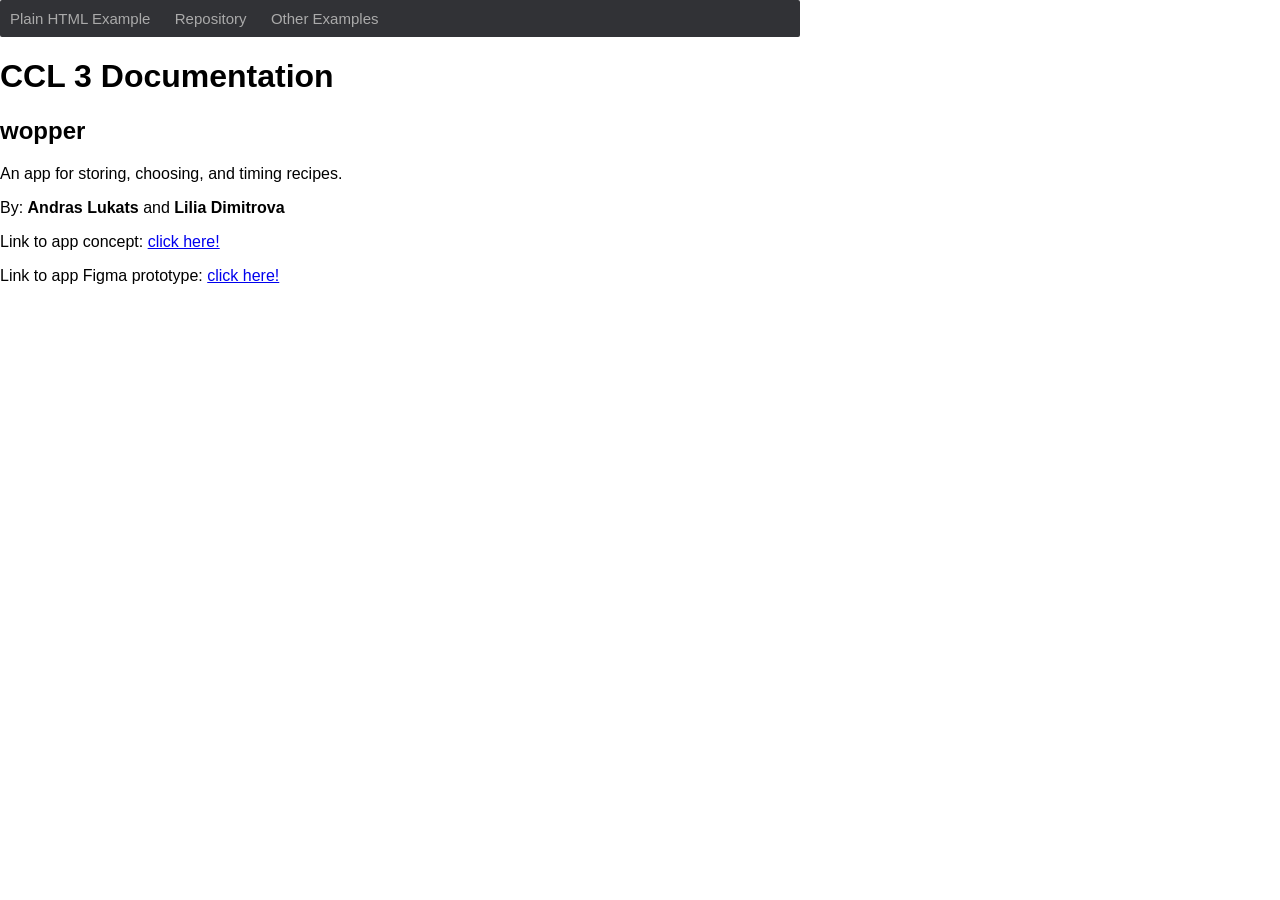
==== public/index.html @ b6e457ee "pls pls pls work" ====
<!DOCTYPE html>
<html>
  <head>
    <meta charset="utf-8">
    <meta name="generator" content="GitLab Pages">
    <title>Plain HTML site using GitLab Pages</title>
    <link rel="stylesheet" href="style.css">
  </head>
  <body>
    <div class="navbar">
      <a href="https://pages.gitlab.io/plain-html/">Plain HTML Example</a>
      <a href="https://gitlab.com/pages/plain-html/">Repository</a>
      <a href="https://gitlab.com/pages/">Other Examples</a>
    </div>

    <h1>CCL 3 Documentation</h1>

    <h2>wopper</h2>
    <p>
      An app for storing, choosing, and timing recipes.
    </p>
    <p>By: <b>Andras Lukats</b> and <b>Lilia Dimitrova</b></p>
    <p>Link to app concept: <a href="https://www.canva.com/design/DAG-IFAz3dI/JqRDmxe7Z6ig_Bdi3rPu6g/edit?utm_content=DAG-IFAz3dI&utm_campaign=designshare&utm_medium=link2&utm_source=sharebutton">click here!</a></p>
    <p>Link to app Figma prototype: <a href="https://www.figma.com/design/ziBLPJjH3FKjL8xJBJMMjP/wopper?node-id=6-10&t=5dKD8waxMmZwhLtA-1">click here!</a></p>
  </body>
</html>
---- public/style.css ----
body {
  font-family: sans-serif;
  margin: auto;
  max-width: 1280px;
}

.navbar {
  background-color: #313236;
  border-radius: 2px;
  max-width: 800px;
}

.navbar a {
  color: #aaa;
  display: inline-block;
  font-size: 15px;
  padding: 10px;
  text-decoration: none;
}

.navbar a:hover {
  color: #ffffff;
}
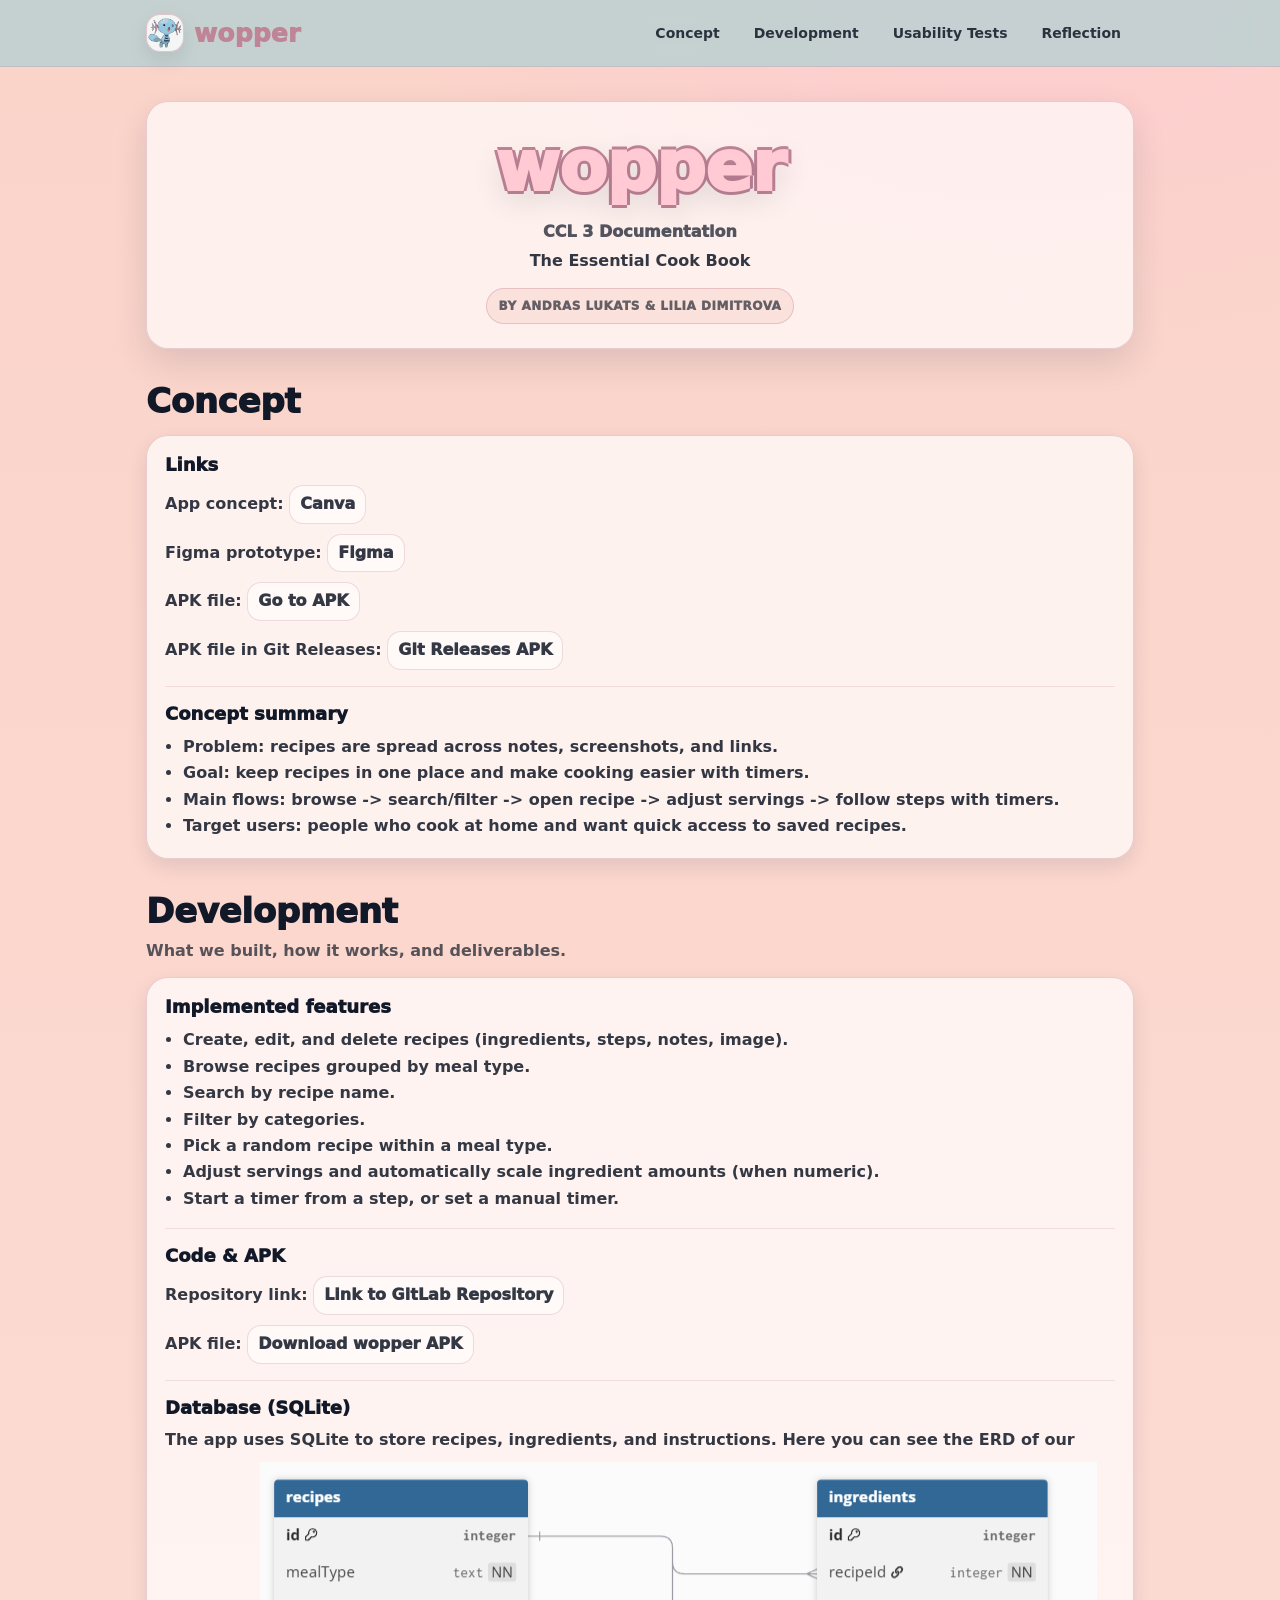
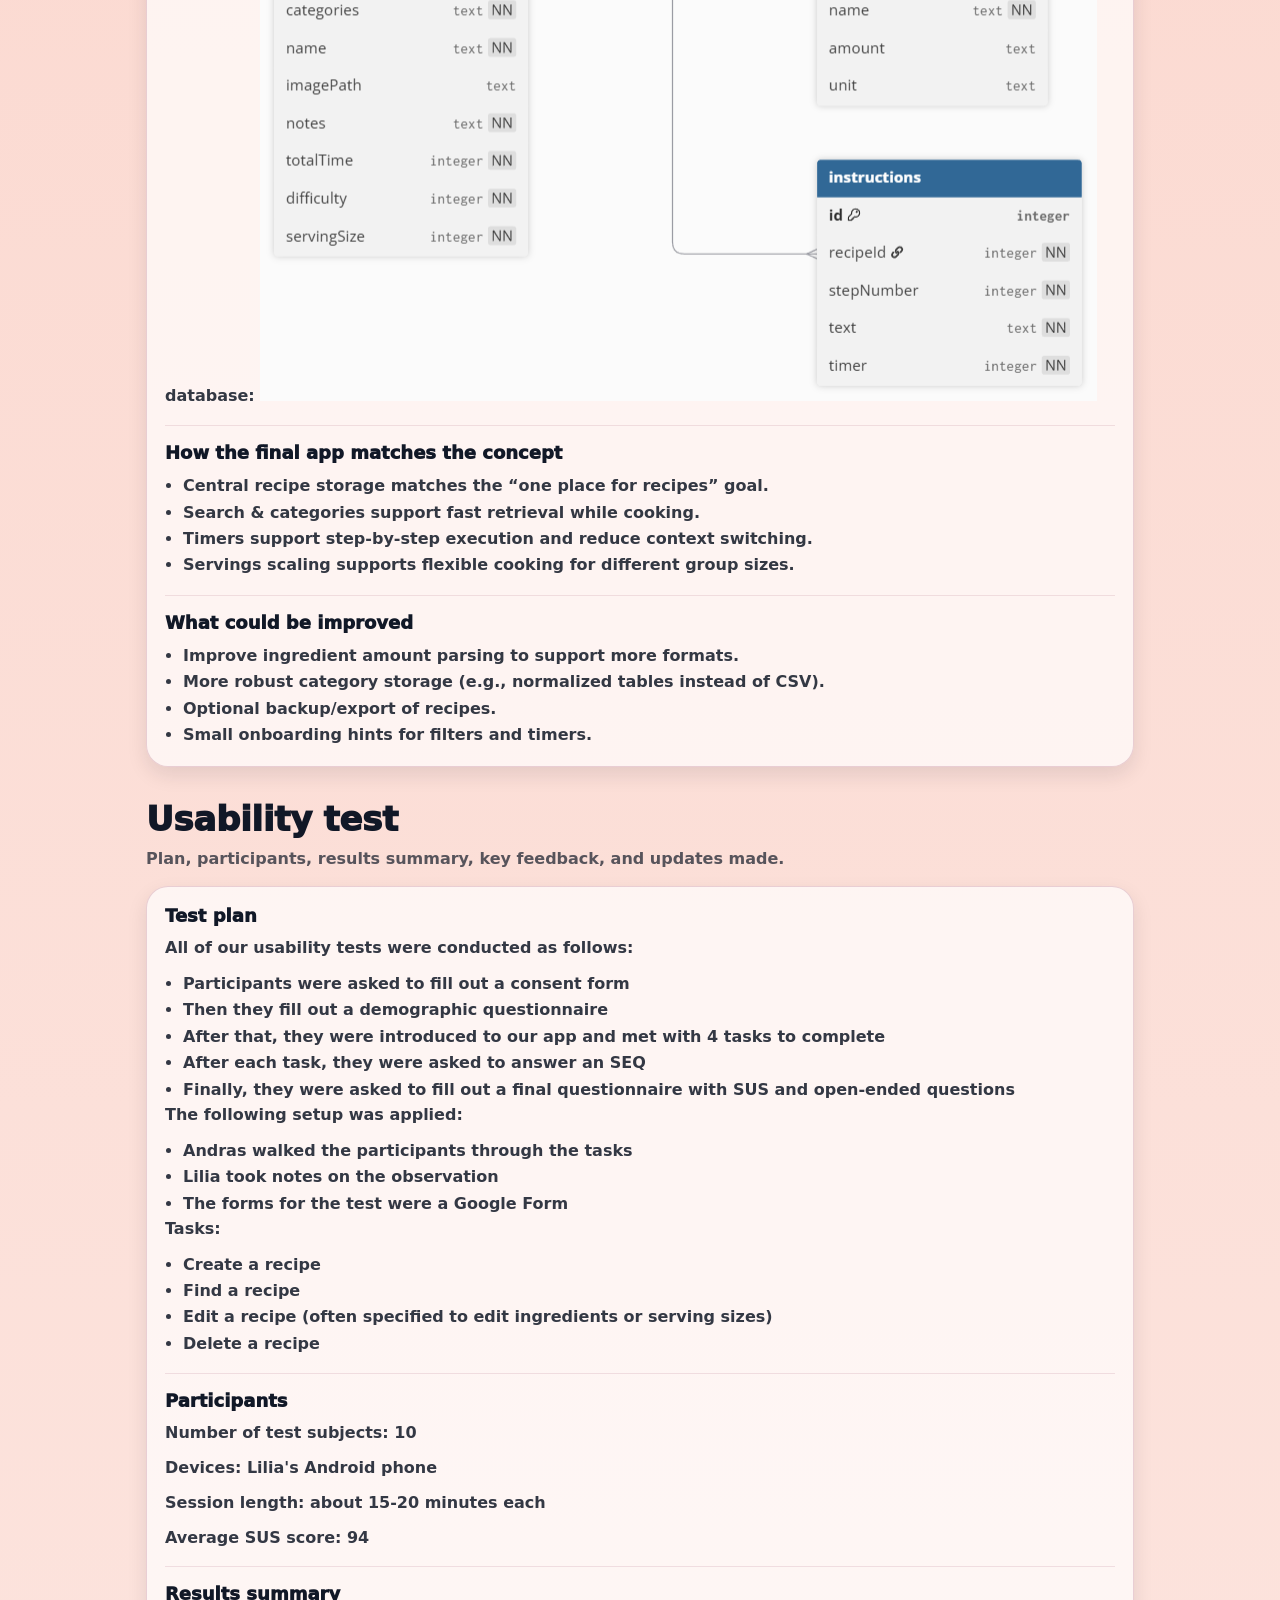
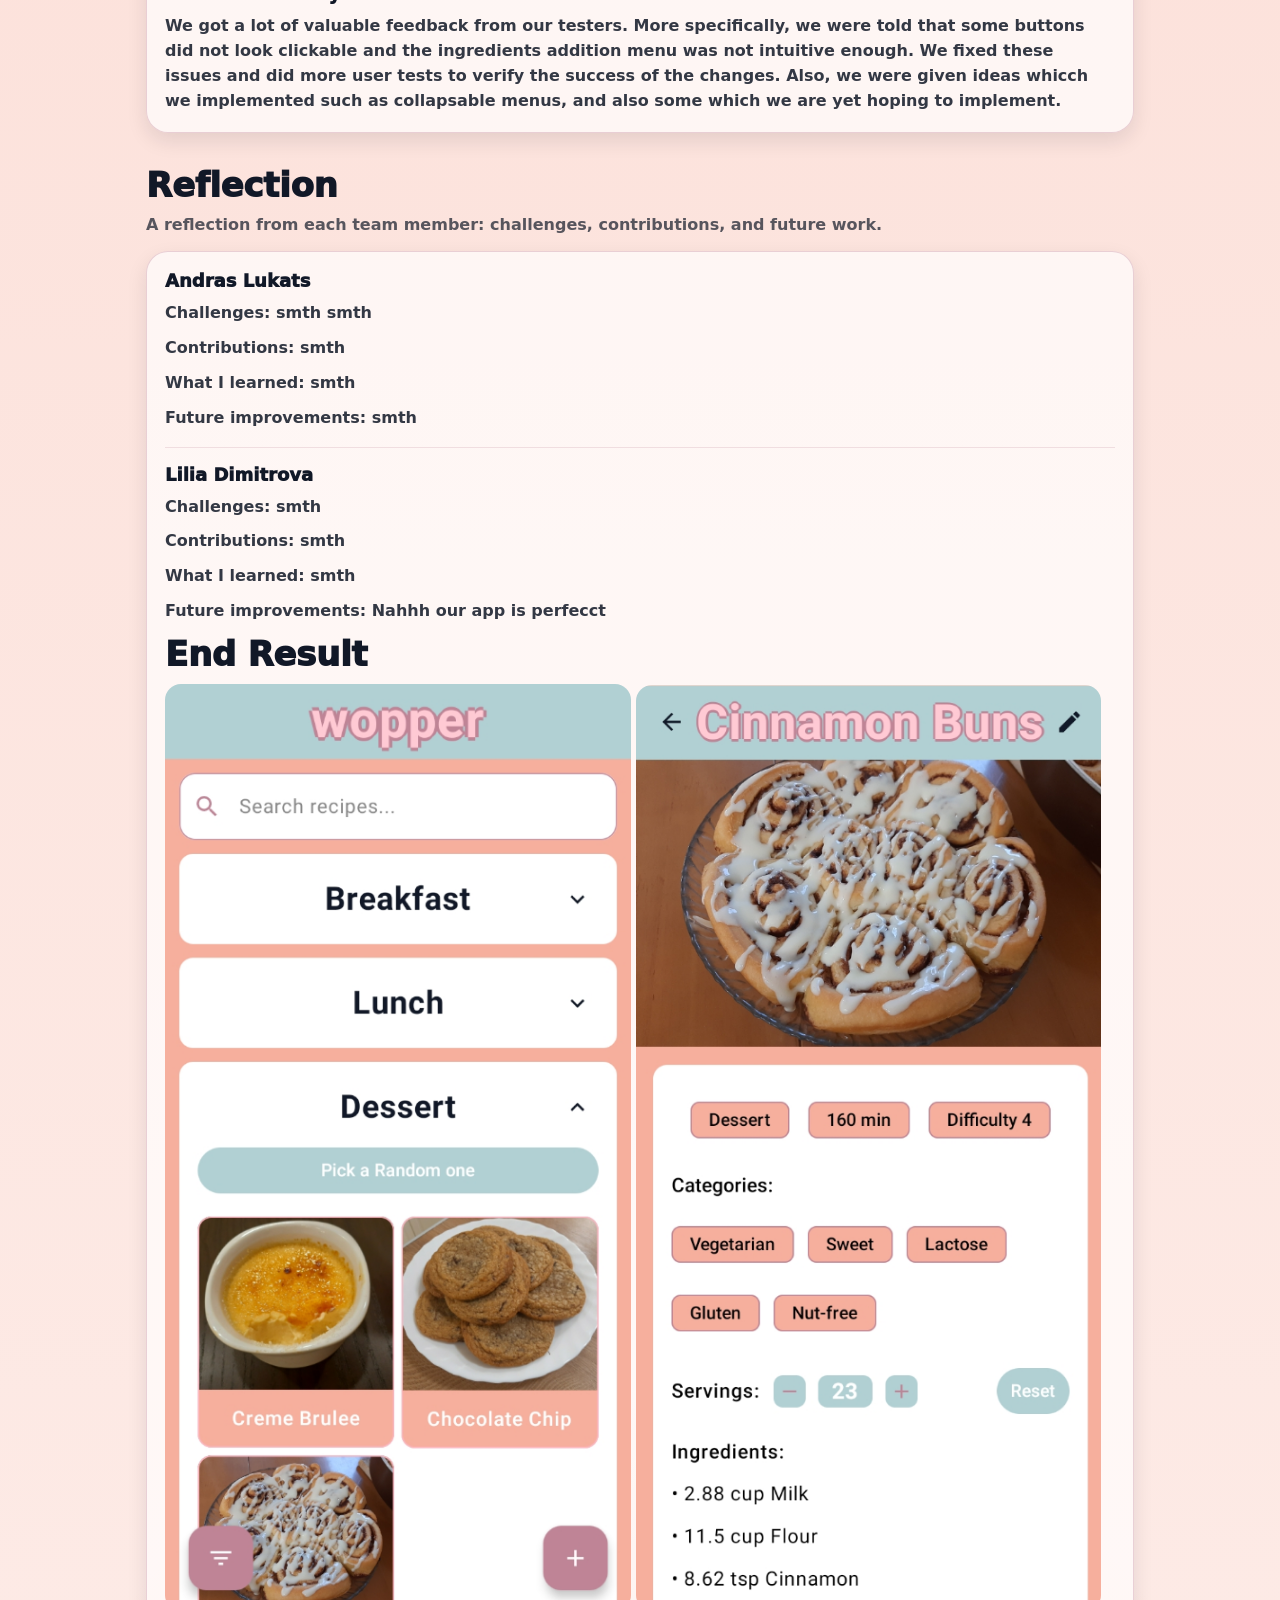
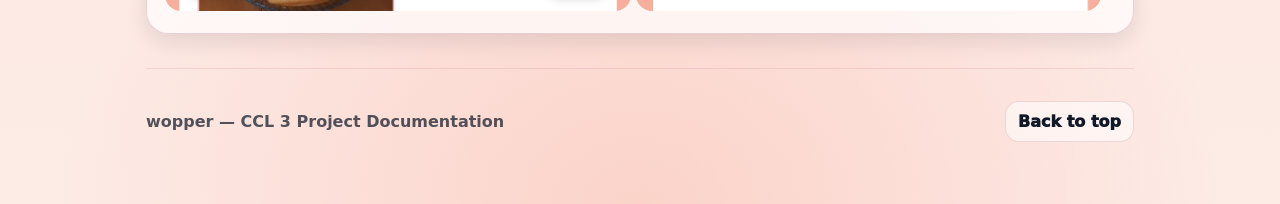
==== commit 3d22bc8c: "renamed stuff ig" ====
--- a/public/index.html
+++ b/public/index.html
@@ -1,27 +1,246 @@
 <!DOCTYPE html>
-<html>
+<html lang="en">
   <head>
-    <meta charset="utf-8">
-    <meta name="generator" content="GitLab Pages">
-    <title>Plain HTML site using GitLab Pages</title>
-    <link rel="stylesheet" href="style.css">
+    <meta charset="utf-8" />
+    <meta name="viewport" content="width=device-width, initial-scale=1" />
+    <title>wopper</title>
+    <link rel="stylesheet" href="style.css" />
+    <link rel="icon" type="image/png" href="images/woop.png" />
   </head>
+
   <body>
-    <div class="navbar">
-      <a href="https://pages.gitlab.io/plain-html/">Plain HTML Example</a>
-      <a href="https://gitlab.com/pages/plain-html/">Repository</a>
-      <a href="https://gitlab.com/pages/">Other Examples</a>
-    </div>
-
-    <h1>CCL 3 Documentation</h1>
-
-    <h2>wopper</h2>
-    <p>
-      An app for storing, choosing, and timing recipes.
-    </p>
-    <p>By: <b>Andras Lukats</b> and <b>Lilia Dimitrova</b></p>
-    <p>Link to app concept: <a href="https://www.canva.com/design/DAG-IFAz3dI/JqRDmxe7Z6ig_Bdi3rPu6g/edit?utm_content=DAG-IFAz3dI&utm_campaign=designshare&utm_medium=link2&utm_source=sharebutton">click here!</a></p>
-    <p>Link to app Figma prototype: <a href="https://www.figma.com/design/ziBLPJjH3FKjL8xJBJMMjP/wopper?node-id=6-10&t=5dKD8waxMmZwhLtA-1">click here!</a></p>
+    <header class="topbar">
+      <div class="topbar__inner">
+        <a class="brand" href="#top" aria-label="Go to top">
+          <img src="images/woop.png" alt="wopper logo" class="brand__logo" />
+          <span class="brand__text">wopper</span>
+        </a>
+
+        <nav class="nav" aria-label="Page navigation">
+          <a class="nav__link" href="#concept">Concept</a>
+          <a class="nav__link" href="#development">Development</a>
+          <a class="nav__link" href="#usability">Usability Tests</a>
+          <a class="nav__link" href="#reflection">Reflection</a>
+        </nav>
+      </div>
+    </header>
+
+    <main id="top" class="page" >
+      <section class="hero" style="text-align: center;">
+        <div class="hero__card" >
+          <div class="hero__titleWrap" aria-label="wopper title" >
+            <div class="hero__shadow hero__shadow--1">wopper</div>
+            <div class="hero__shadow hero__shadow--2">wopper</div>
+            <div class="hero__shadow hero__shadow--3">wopper</div>
+            <div class="hero__shadow hero__shadow--4">wopper</div>
+            <h1 class="hero__title">wopper</h1>
+          </div>
+
+          <p class="hero__subtitle">CCL 3 Documentation</p>
+
+          <p class="hero__desc">
+            The Essential Cook Book
+          </p>
+
+          <div class="hero__meta" style="display: flex; justify-content: center;">
+            <div class="pill">
+              <span class="pill__label">By Andras Lukats & Lilia Dimitrova</span>
+            </div>
+          </div>
+        </div>
+      </section>
+
+      <section id="concept" class="section">
+        <div class="section__head">
+          <h2 class="section__title">Concept</h2>
+        </div>
+
+        <div class="card">
+          <h3 class="card__title">Links</h3>
+          <p class="card__text">
+            App concept:
+            <a class="link" href="https://www.canva.com/design/DAG-IFAz3dI/JqRDmxe7Z6ig_Bdi3rPu6g/edit?utm_content=DAG-IFAz3dI&utm_campaign=designshare&utm_medium=link2&utm_source=sharebutton" target="_blank" rel="noreferrer">Canva</a>
+          </p>
+          <p class="card__text">
+            Figma prototype:
+            <a class="link" href="https://www.figma.com/design/ziBLPJjH3FKjL8xJBJMMjP/wopper?node-id=6-10&t=5dKD8waxMmZwhLtA-1" target="_blank" rel="noreferrer">Figma</a>
+          </p>
+                    <p class="card__text">
+            APK file:
+            <a class="link" href="https://git.nwt.fhstp.ac.at/cc241072/ccl3-ws2025/-/blob/master/app-debug.apk" target="_blank" rel="noreferrer">Go to APK</a>
+          </p>
+                              <p class="card__text">
+            APK file in Git Releases:
+            <a class="link" href="https://git.nwt.fhstp.ac.at/cc241072/ccl3-ws2025/-/releases/v1.0.0" target="_blank" rel="noreferrer">Git Releases APK</a>
+          </p>
+
+
+
+          <div class="divider"></div>
+
+          <h3 class="card__title">Concept summary</h3>
+          <ul class="list">
+            <li><b>Problem:</b> recipes are spread across notes, screenshots, and links.</li>
+            <li><b>Goal:</b> keep recipes in one place and make cooking easier with timers.</li>
+            <li><b>Main flows:</b> browse -> search/filter -> open recipe -> adjust servings -> follow steps with timers.</li>
+            <li><b>Target users:</b> people who cook at home and want quick access to saved recipes.</li>
+          </ul>
+        </div>
+      </section>
+
+      <section id="development" class="section">
+        <div class="section__head">
+          <h2 class="section__title">Development</h2>
+          <p class="section__lead">
+            What we built, how it works, and deliverables.
+          </p>
+        </div>
+
+        <div class="card">
+          <h3 class="card__title">Implemented features</h3>
+          <ul class="list">
+            <li>Create, edit, and delete recipes (ingredients, steps, notes, image).</li>
+            <li>Browse recipes grouped by meal type.</li>
+            <li>Search by recipe name.</li>
+            <li>Filter by categories.</li>
+            <li>Pick a random recipe within a meal type.</li>
+            <li>Adjust servings and automatically scale ingredient amounts (when numeric).</li>
+            <li>Start a timer from a step, or set a manual timer.</li>
+          </ul>
+
+          <div class="divider"></div>
+
+          <h3 class="card__title">Code & APK</h3>
+          <p class="card__text">
+            Repository link:
+            <a class="link" href="https://git.nwt.fhstp.ac.at/cc241072/ccl3-ws2025" target="_blank" rel="noreferrer">Link to GitLab Repository</a>
+          </p>
+          <p class="card__text">
+            APK file:
+            <a class="link" href="https://git.nwt.fhstp.ac.at/cc241072/ccl3-ws2025" download>Download wopper APK</a>
+          </p>
+
+          <div class="divider"></div>
+
+          <h3 class="card__title">Database (SQLite)</h3>
+          <p class="card__text">
+            The app uses SQLite to store recipes, ingredients, and instructions. Here you can see the ERD of our database: 
+            <img src="images/Screenshot 2026-01-22 164334.png" alt="Entity Relationship Diagram" style="max-width: 100%; height: auto; margin-top: 10px;" />
+          </p>
+
+          <div class="divider"></div>
+
+          <h3 class="card__title">How the final app matches the concept</h3>
+          <ul class="list">
+            <li>Central recipe storage matches the “one place for recipes” goal.</li>
+            <li>Search & categories support fast retrieval while cooking.</li>
+            <li>Timers support step-by-step execution and reduce context switching.</li>
+            <li>Servings scaling supports flexible cooking for different group sizes.</li>
+          </ul>
+
+          <div class="divider"></div>
+
+          <h3 class="card__title">What could be improved</h3>
+          <ul class="list">
+            <li>Improve ingredient amount parsing to support more formats.</li>
+            <li>More robust category storage (e.g., normalized tables instead of CSV).</li>
+            <li>Optional backup/export of recipes.</li>
+            <li>Small onboarding hints for filters and timers.</li>
+          </ul>
+        </div>
+      </section>
+
+      <section id="usability" class="section">
+        <div class="section__head">
+          <h2 class="section__title">Usability test</h2>
+          <p class="section__lead">
+            Plan, participants, results summary, key feedback, and updates made.
+          </p>
+        </div>
+
+        <div class="card">
+          <h3 class="card__title">Test plan</h3>
+          <p class="card__text">
+            All of our usability tests were conducted as follows:
+          </p>
+                    <ul class="list">
+            <li>Participants were asked to fill out a consent form</li>
+            <li>Then they fill out a demographic questionnaire</li>
+            <li>After that, they were introduced to our app and met with 4 tasks to complete</li>
+            <li>After each task, they were asked to answer an SEQ</li>
+            <li>Finally, they were asked to fill out a final questionnaire with SUS and open-ended questions</li>
+          </ul>
+          <p class="card__text">
+            The following setup was applied:
+          </p>
+                              <ul class="list">
+            <li>Andras walked the participants through the tasks</li>
+            <li>Lilia took notes on the observation</li>
+            <li>The forms for the test were a Google Form</li>
+          </ul>
+
+          <p class="card__text"><b>Tasks:</b></p>
+          <ul class="list">
+            <li>Create a recipe</li>
+            <li>Find a recipe</li>
+            <li>Edit a recipe (often specified to edit ingredients or serving sizes)</li>
+            <li>Delete a recipe</li>
+          </ul>
+
+          <div class="divider"></div>
+
+          <h3 class="card__title">Participants</h3>
+          <p class="card__text"><b>Number of test subjects:</b> 10</p>
+          <p class="card__text"><b>Devices:</b> Lilia's Android phone</p>
+          <p class="card__text"><b>Session length:</b> about 15-20 minutes each</p>
+          <p class="card__text"><b>Average SUS score:</b> 94</p>
+
+          <div class="divider"></div>
+
+          <h3 class="card__title">Results summary</h3>
+          <p class="card__text">
+            We got a lot of valuable feedback from our testers. More specifically, we were told that some buttons did not look clickable and the ingredients addition menu was not intuitive enough. We fixed these issues and did more user tests to verify the success of the changes. Also, we were given ideas whicch we implemented such as collapsable menus, and also some which we are yet hoping to implement.
+          </p>
+        </div>
+      </section>
+
+      <section id="reflection" class="section">
+        <div class="section__head">
+          <h2 class="section__title">Reflection</h2>
+          <p class="section__lead">
+            A reflection from each team member: challenges, contributions, and future work.
+          </p>
+        </div>
+
+        <div class="card">
+          <h3 class="card__title">Andras Lukats</h3>
+          <p class="card__text"><b>Challenges:</b> smth smth</p>
+          <p class="card__text"><b>Contributions:</b> smth</p>
+          <p class="card__text"><b>What I learned:</b> smth</p>
+          <p class="card__text"><b>Future improvements:</b> smth</p>
+
+          <div class="divider"></div>
+
+          <h3 class="card__title">Lilia Dimitrova</h3>
+          <p class="card__text"><b>Challenges:</b> smth</p>
+          <p class="card__text"><b>Contributions:</b> smth</p>
+          <p class="card__text"><b>What I learned:</b> smth</p>
+          <p class="card__text"><b>Future improvements:</b> Nahhh our app is perfecct</p>
+
+                    <h2 class="section__title">End Result</h2>
+                    <div>
+          <img src="images/Screenshot 2026-01-23 011710.png" alt="Final App Screenshots" style="max-width: 49%; height: auto; margin-top: 10px; border-radius: 1em;" />
+          <img src="images/Screenshot 2026-01-23 012039.png" alt="Final App Screenshots 2" style="max-width: 49%; height: auto; margin-top: 10px; border-radius: 1em;" />
+                    </div>
+        </div>
+      </section>
+
+      <footer class="footer">
+        <div class="footer__inner">
+          <p class="footer__text">wopper — CCL 3 Project Documentation</p>
+          <a class="footer__link" href="#top">Back to top</a>
+        </div>
+      </footer>
+    </main>
   </body>
 </html>
-
--- a/public/style.css
+++ b/public/style.css
@@ -1,24 +1,347 @@
+:root {
+  --peach: #f7af9d;
+  --blue: #b0d0d3;
+  --pink: #c08497;
+  --lightpink: #ffcad4;
+  --text: #111827;
+  --muted: rgba(17, 24, 39, 0.7);
+  --white: #ffffff;
+  --border: rgba(192, 132, 151, 0.42);
+  --shadow: 0 14px 34px rgba(17, 24, 39, 0.12);
+  --shadow2: 0 8px 20px rgba(17, 24, 39, 0.10);
+  --max: 1020px;
+}
+
+* {
+  box-sizing: border-box;
+}
+
+html {
+  scroll-behavior: smooth;
+  scroll-padding-top: 84px;
+}
+
 body {
-  font-family: sans-serif;
-  margin: auto;
-  max-width: 1280px;
-}
-
-.navbar {
-  background-color: #313236;
-  border-radius: 2px;
-  max-width: 800px;
-}
-
-.navbar a {
-  color: #aaa;
+  margin: 0;
+  font-family: ui-sans-serif, system-ui, -apple-system, Segoe UI, Roboto, Helvetica, Arial;
+  color: var(--text);
+  background:
+    radial-gradient(1100px 650px at 20% -10%, rgba(176, 208, 211, 0.55), transparent 60%),
+    radial-gradient(1100px 650px at 80% 0%, rgba(255, 202, 212, 0.62), transparent 55%),
+    radial-gradient(900px 650px at 50% 100%, rgba(247, 175, 157, 0.40), transparent 65%),
+    linear-gradient(180deg, rgba(247, 175, 157, 0.55), rgba(247, 175, 157, 0.25));
+  min-height: 100vh;
+}
+
+a {
+  color: inherit;
+}
+
+code {
+  font-family: ui-monospace, SFMono-Regular, Menlo, Monaco, Consolas, "Liberation Mono", "Courier New", monospace;
+  font-size: 0.95em;
+  background: rgba(255, 255, 255, 0.65);
+  border: 1px solid rgba(192, 132, 151, 0.28);
+  border-radius: 10px;
+  padding: 2px 8px;
+}
+
+.topbar {
+  position: sticky;
+  top: 0;
+  z-index: 50;
+  background: rgba(176, 208, 211, 0.72);
+  backdrop-filter: blur(14px);
+  border-bottom: 1px solid rgba(192, 132, 151, 0.25);
+}
+
+.topbar__inner {
+  max-width: var(--max);
+  margin: 0 auto;
+  padding: 14px 16px;
+  display: flex;
+  align-items: center;
+  justify-content: space-between;
+  gap: 14px;
+}
+
+.brand {
+  display: inline-flex;
+  align-items: center;
+  gap: 10px;
+  text-decoration: none;
+  color: var(--text);
+}
+
+.brand__logo {
+  width: 38px;
+  height: 38px;
+  display: grid;
+  place-items: center;
+  border-radius: 14px;
+  background: rgba(255, 255, 255, 0.78);
+  border: 1px solid var(--border);
+  box-shadow: var(--shadow2);
+  font-weight: 1000;
+  color: var(--pink);
+  font-size: 20px;
+}
+
+.brand__text {
+  font-weight: 1000;
+  letter-spacing: 0.2px;
+  font-size: 25px;
+  color: var(--pink)
+}
+
+.nav {
+  display: flex;
+  gap: 8px;
+  flex-wrap: wrap;
+  justify-content: flex-end;
+}
+
+.nav__link {
+  text-decoration: none;
+  font-weight: 900;
+  font-size: 14px;
+  color: rgba(17, 24, 39, 0.86);
+  padding: 10px 12px;
+  border-radius: 999px;
+  border: 1px solid transparent;
+  transition: transform 150ms ease, background 150ms ease, border-color 150ms ease;
+  line-height: 1;
+}
+
+.nav__link:hover {
+  background: rgba(255, 255, 255, 0.55);
+  border-color: rgba(192, 132, 151, 0.28);
+  transform: translateY(-1px);
+}
+
+.page {
+  max-width: var(--max);
+  margin: 0 auto;
+  padding: 22px 16px 40px;
+}
+
+.hero {
+  padding-top: 12px;
+}
+
+.hero__card {
+  border-radius: 22px;
+  background: rgba(255, 255, 255, 0.66);
+  border: 1px solid rgba(192, 132, 151, 0.35);
+  box-shadow: var(--shadow);
+  padding: 24px;
+}
+
+.hero__titleWrap {
+  position: relative;
   display: inline-block;
-  font-size: 15px;
-  padding: 10px;
+  margin-bottom: 6px;
+}
+
+.hero__shadow {
+  position: absolute;
+  inset: 0;
+  font-weight: 1000;
+  font-size: clamp(44px, 6vw, 70px);
+  letter-spacing: -0.8px;
+  color: var(--pink);
+  user-select: none;
+  pointer-events: none;
+}
+
+.hero__shadow--1 { transform: translate(-3px, 0); }
+.hero__shadow--2 { transform: translate(3px, 0); }
+.hero__shadow--3 { transform: translate(0, -3px); }
+.hero__shadow--4 { transform: translate(0, 3px); }
+
+.hero__title {
+  position: relative;
+  margin: 0;
+  font-weight: 1000;
+  font-size: clamp(44px, 6vw, 70px);
+  letter-spacing: -0.8px;
+  color: var(--lightpink);
+  text-shadow: 0 10px 30px rgba(17, 24, 39, 0.12);
+}
+
+.hero__subtitle {
+  margin: 8px 0 8px;
+  font-size: 16px;
+  font-weight: 950;
+  color: rgba(17, 24, 39, 0.72);
+}
+
+.hero__desc {
+  margin: 0 0 14px;
+  color: rgba(17, 24, 39, 0.86);
+  font-weight: 650;
+  line-height: 1.55;
+}
+
+.hero__meta {
+  display: flex;
+  flex-wrap: wrap;
+  gap: 10px;
+}
+
+.pill {
+  display: inline-flex;
+  align-items: center;
+  gap: 10px;
+  padding: 10px 12px;
+  border-radius: 999px;
+  border: 1px solid rgba(192, 132, 151, 0.35);
+  background: rgba(247, 175, 157, 0.22);
+}
+
+.pill__label {
+  font-weight: 1000;
+  text-transform: uppercase;
+  font-size: 12px;
+  letter-spacing: 0.5px;
+  color: rgba(17, 24, 39, 0.65);
+}
+
+.pill__value {
+  font-weight: 800;
+  color: rgba(17, 24, 39, 0.9);
+}
+
+.section {
+  padding: 32px 0 0;
+}
+
+.section__head {
+  margin: 0 0 14px;
+}
+
+.section__title {
+  margin: 0;
+  font-size: clamp(24px, 3.4vw, 34px);
+  font-weight: 1000;
+  letter-spacing: -0.3px;
+}
+
+.section__lead {
+  margin: 8px 0 0;
+  color: var(--muted);
+  font-weight: 650;
+  line-height: 1.55;
+  max-width: 80ch;
+}
+
+.card {
+  background: rgba(255, 255, 255, 0.68);
+  border: 1px solid rgba(192, 132, 151, 0.35);
+  border-radius: 22px;
+  padding: 18px;
+  box-shadow: var(--shadow2);
+}
+
+.card__title {
+  margin: 0 0 10px;
+  font-size: 18px;
+  font-weight: 1000;
+}
+
+.card__text {
+  margin: 0 0 10px;
+  color: rgba(17, 24, 39, 0.86);
+  font-weight: 650;
+  line-height: 1.55;
+}
+
+.card__text:last-child {
+  margin-bottom: 0;
+}
+
+.list {
+  margin: 0;
+  padding-left: 18px;
+  color: rgba(17, 24, 39, 0.86);
+  font-weight: 650;
+  line-height: 1.65;
+}
+
+.divider {
+  height: 1px;
+  background: rgba(192, 132, 151, 0.22);
+  margin: 16px 0;
+}
+
+.link {
+  font-weight: 950;
   text-decoration: none;
-}
-
-.navbar a:hover {
-  color: #ffffff;
-}
-
+  padding: 6px 10px;
+  border-radius: 14px;
+  border: 1px solid rgba(192, 132, 151, 0.28);
+  background: rgba(255, 255, 255, 0.55);
+  display: inline-flex;
+  align-items: center;
+  gap: 8px;
+  transition: transform 150ms ease, box-shadow 150ms ease;
+}
+
+.link:hover {
+  transform: translateY(-1px);
+  box-shadow: var(--shadow2);
+}
+
+.muted {
+  color: rgba(17, 24, 39, 0.62);
+  font-weight: 650;
+}
+
+.footer {
+  margin-top: 34px;
+  padding: 18px 0 0;
+  border-top: 1px solid rgba(192, 132, 151, 0.22);
+}
+
+.footer__inner {
+  display: flex;
+  align-items: center;
+  justify-content: space-between;
+  flex-wrap: wrap;
+  gap: 10px;
+  padding: 14px 0 22px;
+}
+
+.footer__text {
+  margin: 0;
+  font-weight: 850;
+  color: rgba(17, 24, 39, 0.72);
+}
+
+.footer__link {
+  text-decoration: none;
+  font-weight: 950;
+  padding: 10px 12px;
+  border-radius: 14px;
+  border: 1px solid rgba(192, 132, 151, 0.28);
+  background: rgba(255, 255, 255, 0.55);
+  transition: transform 150ms ease, box-shadow 150ms ease;
+}
+
+.footer__link:hover {
+  transform: translateY(-1px);
+  box-shadow: var(--shadow2);
+}
+
+@media (max-width: 760px) {
+  html {
+    scroll-padding-top: 96px;
+  }
+  .topbar__inner {
+    align-items: flex-start;
+    flex-direction: column;
+  }
+  .nav {
+    justify-content: flex-start;
+  }
+}
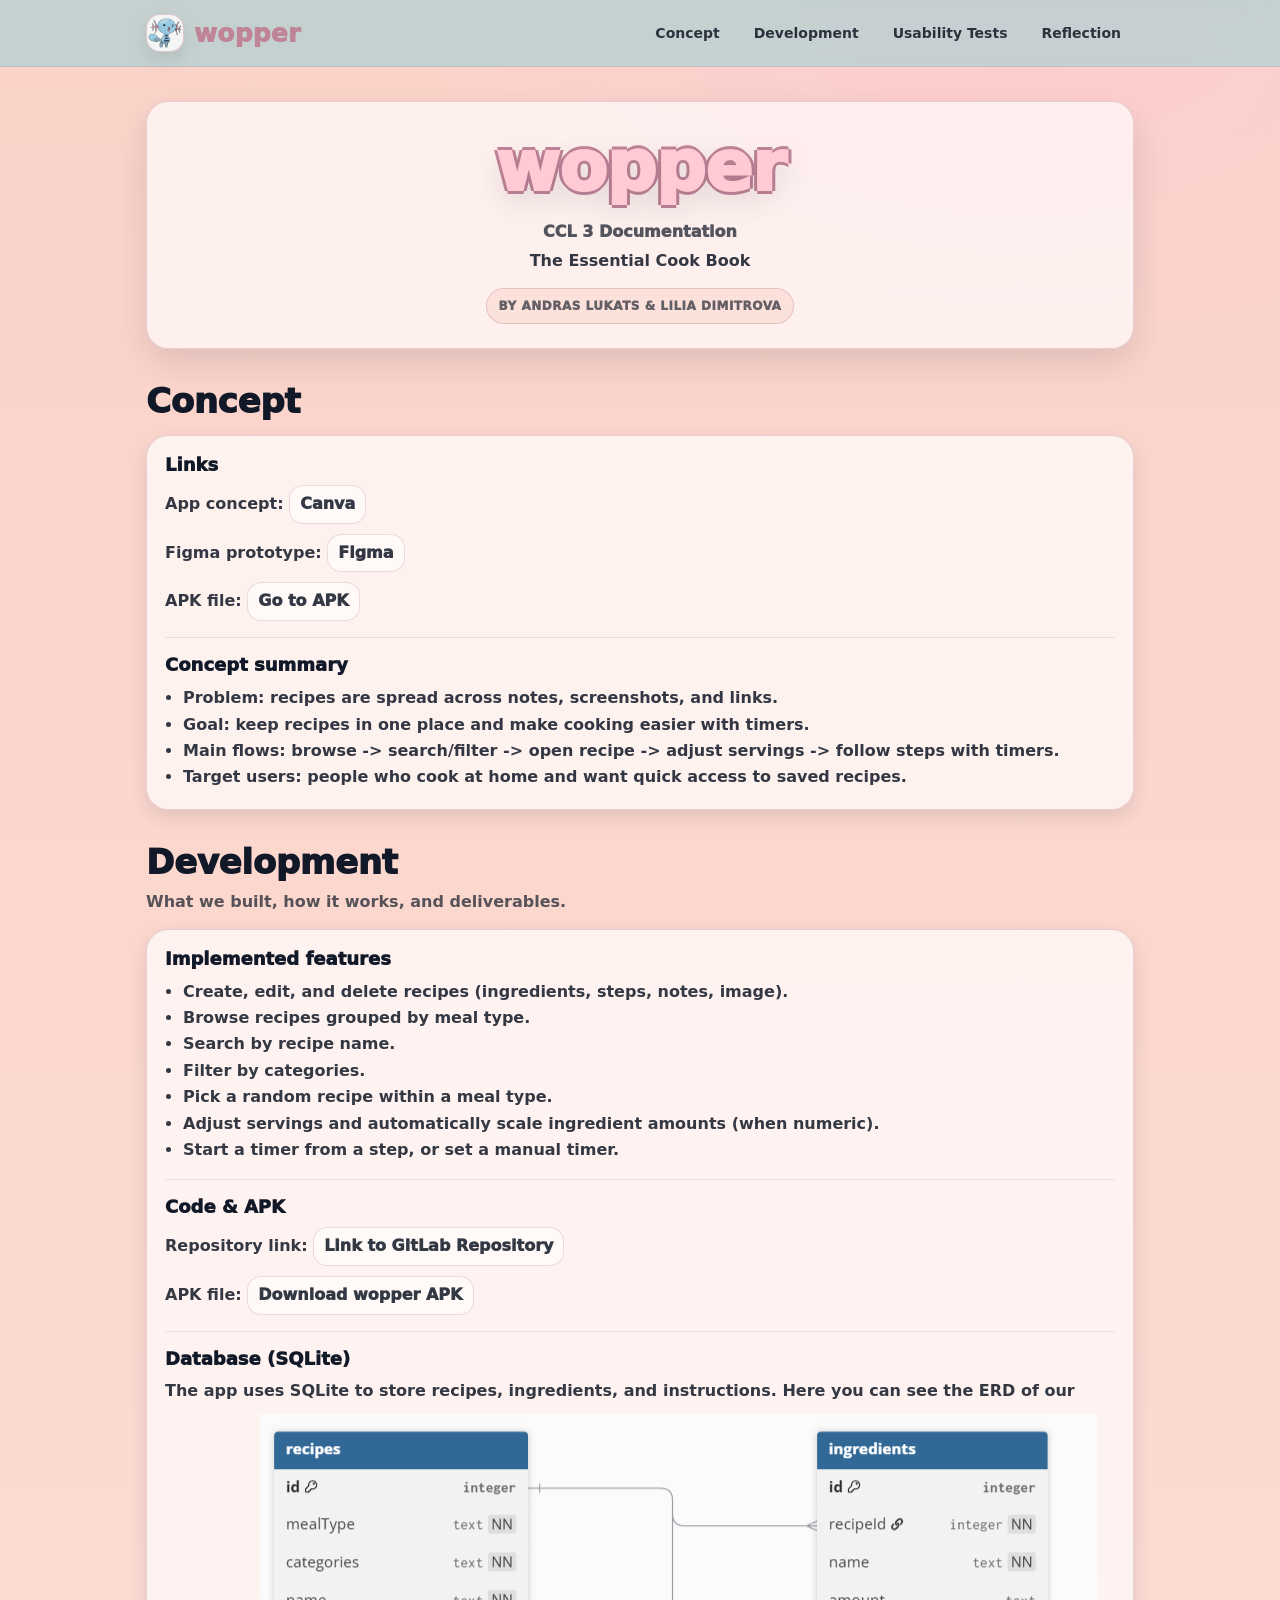
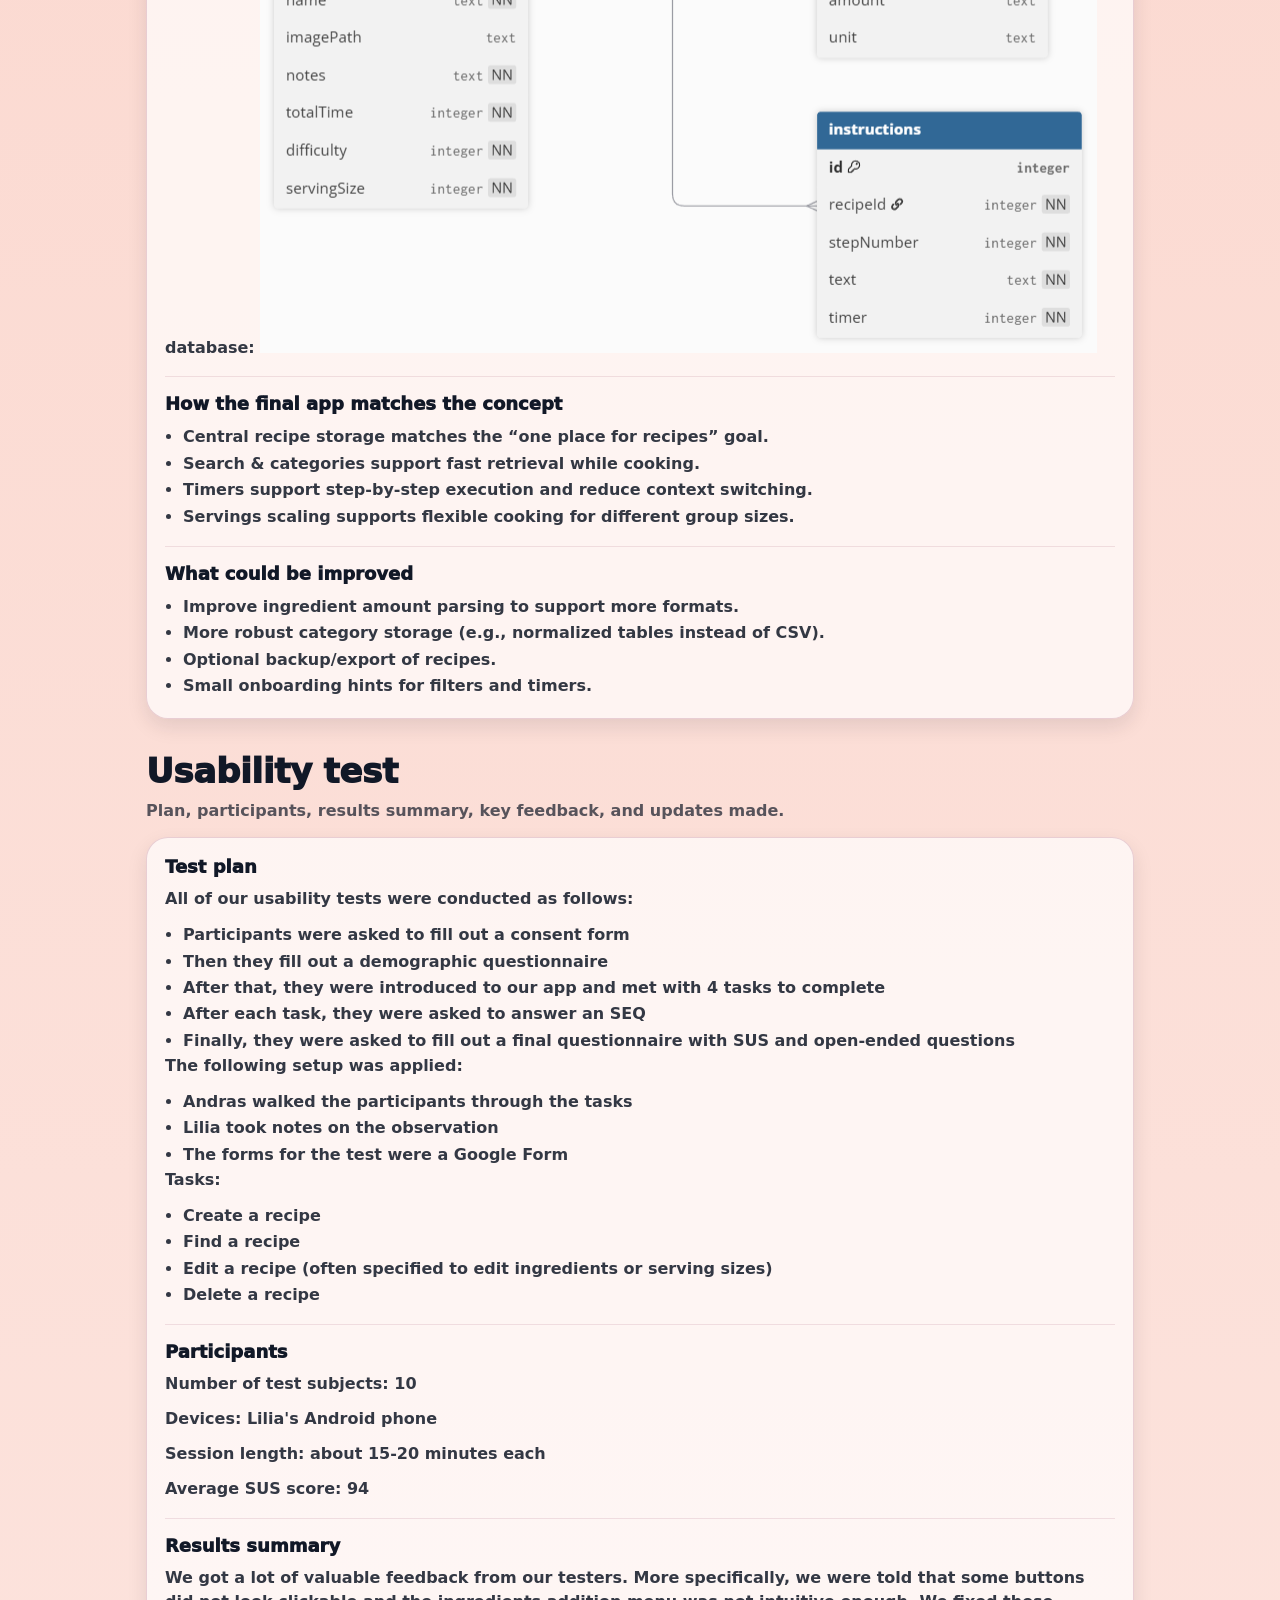
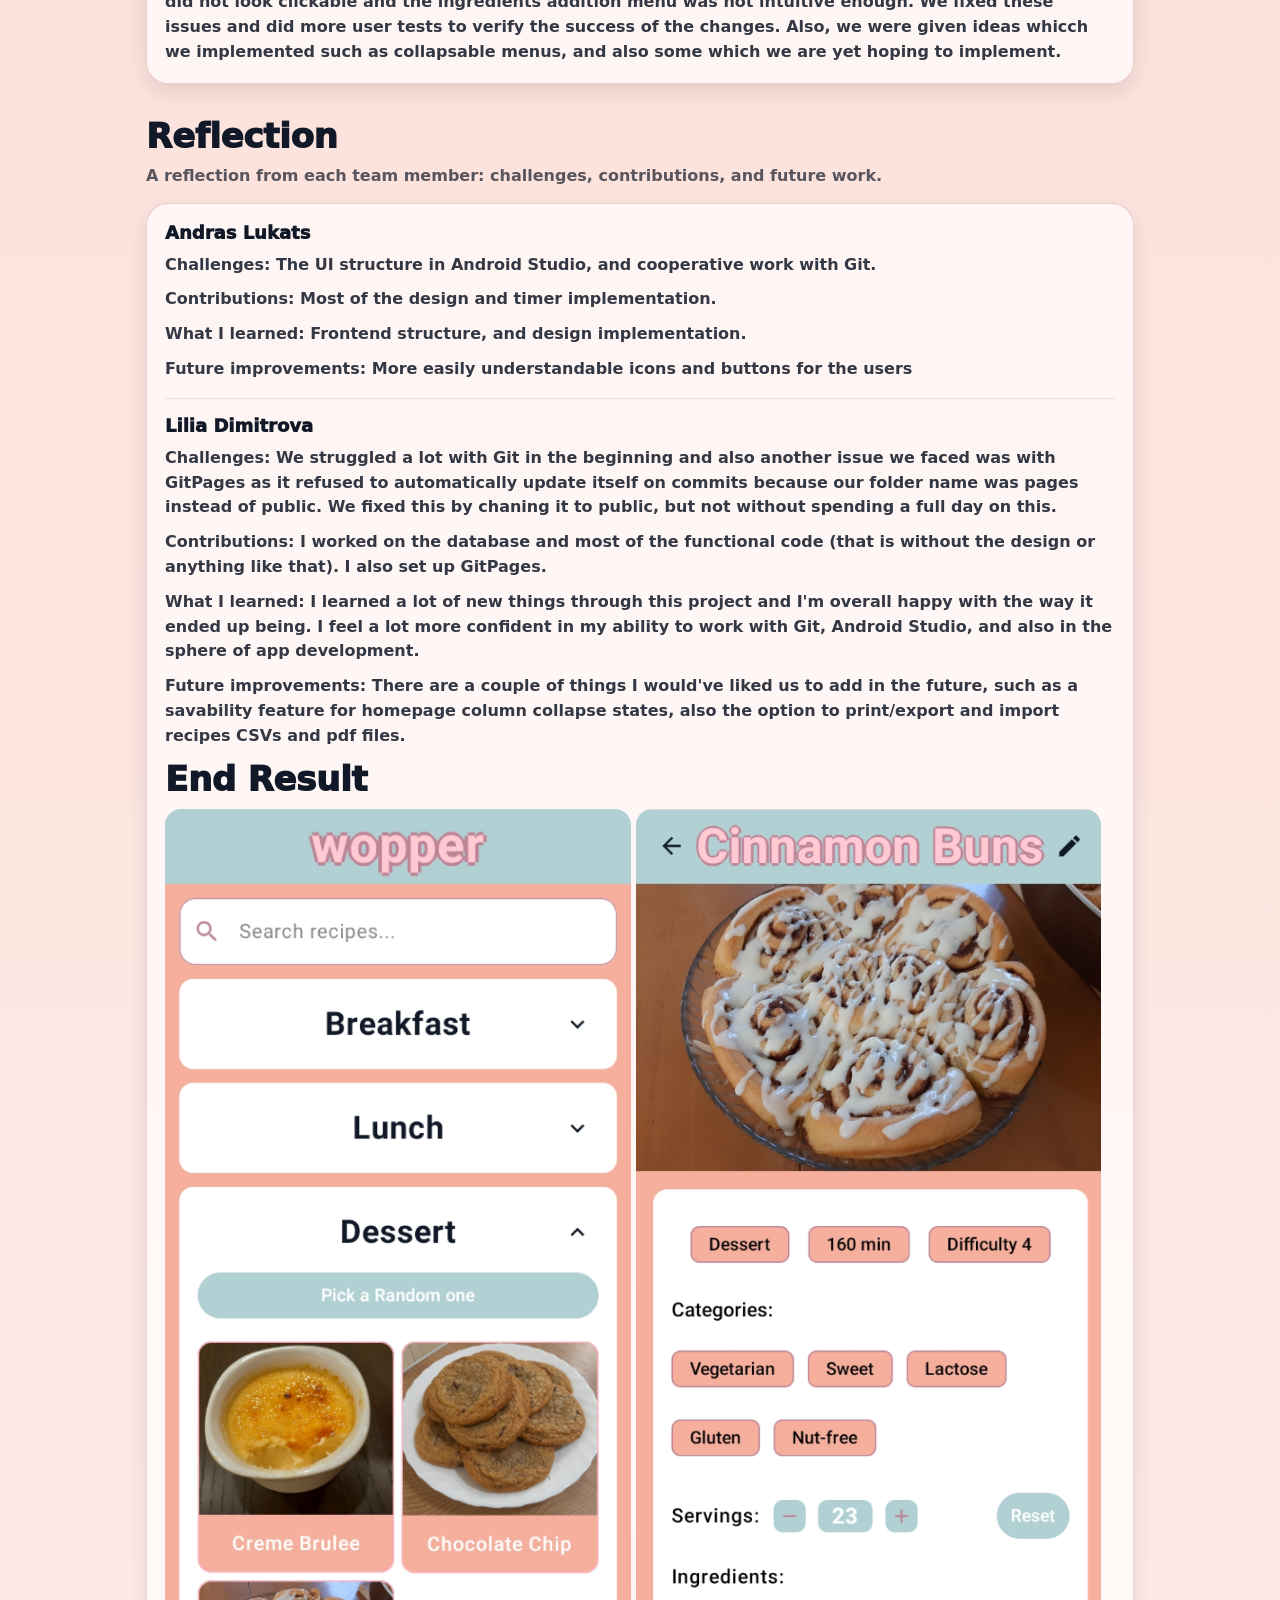
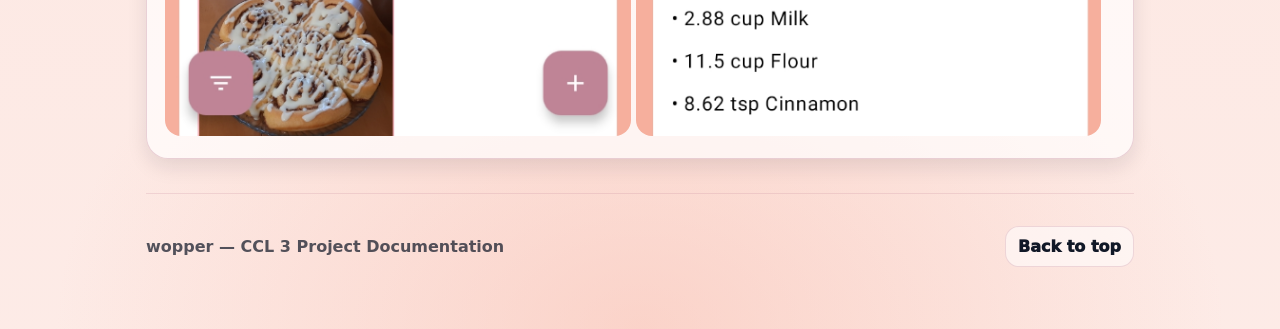
==== commit e2b8d9e6: "Merge branch 'master' of https://git.nwt.fhstp.ac.at/cc241072/ccl3-ws2025" ====
--- a/public/index.html
+++ b/public/index.html
@@ -69,12 +69,6 @@
             APK file:
             <a class="link" href="https://git.nwt.fhstp.ac.at/cc241072/ccl3-ws2025/-/blob/master/app-debug.apk" target="_blank" rel="noreferrer">Go to APK</a>
           </p>
-                              <p class="card__text">
-            APK file in Git Releases:
-            <a class="link" href="https://git.nwt.fhstp.ac.at/cc241072/ccl3-ws2025/-/releases/v1.0.0" target="_blank" rel="noreferrer">Git Releases APK</a>
-          </p>
-
-
 
           <div class="divider"></div>
 
@@ -214,18 +208,18 @@
 
         <div class="card">
           <h3 class="card__title">Andras Lukats</h3>
-          <p class="card__text"><b>Challenges:</b> smth smth</p>
-          <p class="card__text"><b>Contributions:</b> smth</p>
-          <p class="card__text"><b>What I learned:</b> smth</p>
-          <p class="card__text"><b>Future improvements:</b> smth</p>
+          <p class="card__text"><b>Challenges:</b> The UI structure in Android Studio, and cooperative work with Git.</p>
+          <p class="card__text"><b>Contributions:</b> Most of the design and timer implementation.</p>
+          <p class="card__text"><b>What I learned:</b>  Frontend structure, and design implementation.</p>
+          <p class="card__text"><b>Future improvements:</b> More easily understandable icons and buttons for the users</p>
 
           <div class="divider"></div>
 
           <h3 class="card__title">Lilia Dimitrova</h3>
-          <p class="card__text"><b>Challenges:</b> smth</p>
-          <p class="card__text"><b>Contributions:</b> smth</p>
-          <p class="card__text"><b>What I learned:</b> smth</p>
-          <p class="card__text"><b>Future improvements:</b> Nahhh our app is perfecct</p>
+          <p class="card__text"><b>Challenges:</b> We struggled a lot with Git in the beginning and also another issue we faced was with GitPages as it refused to automatically update itself on commits because our folder name was pages instead of public. We fixed this by chaning it to public, but not without spending a full day on this.</p>
+          <p class="card__text"><b>Contributions:</b> I worked on the database and most of the functional code (that is without the design or anything like that). I also set up GitPages.</p>
+          <p class="card__text"><b>What I learned:</b> I learned a lot of new things through this project and I'm overall happy with the way it ended up being. I feel a lot more confident in my ability to work with Git, Android Studio, and also in the sphere of app development.</p>
+          <p class="card__text"><b>Future improvements:</b> There are a couple of things I would've liked us to add in the future, such as a savability feature for homepage column collapse states, also the option to print/export and import recipes CSVs and pdf files.</p>
 
                     <h2 class="section__title">End Result</h2>
                     <div>
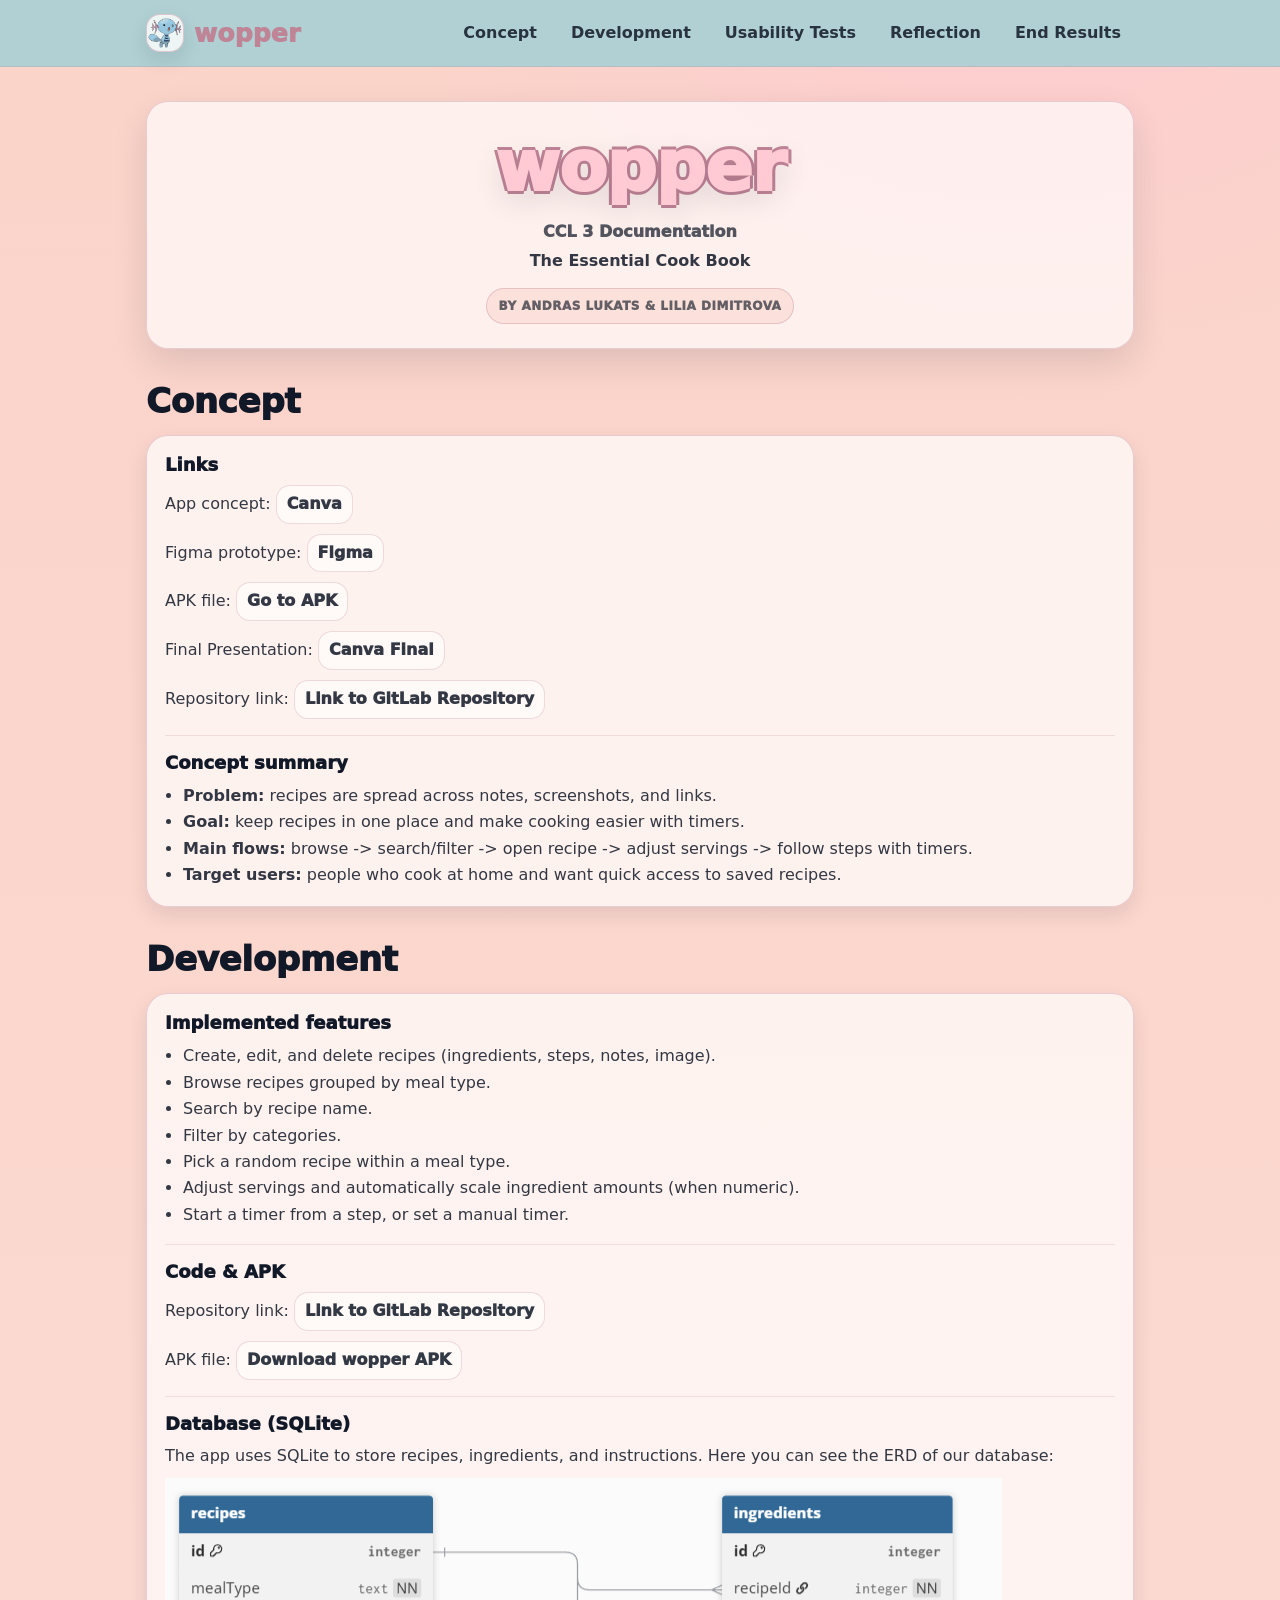
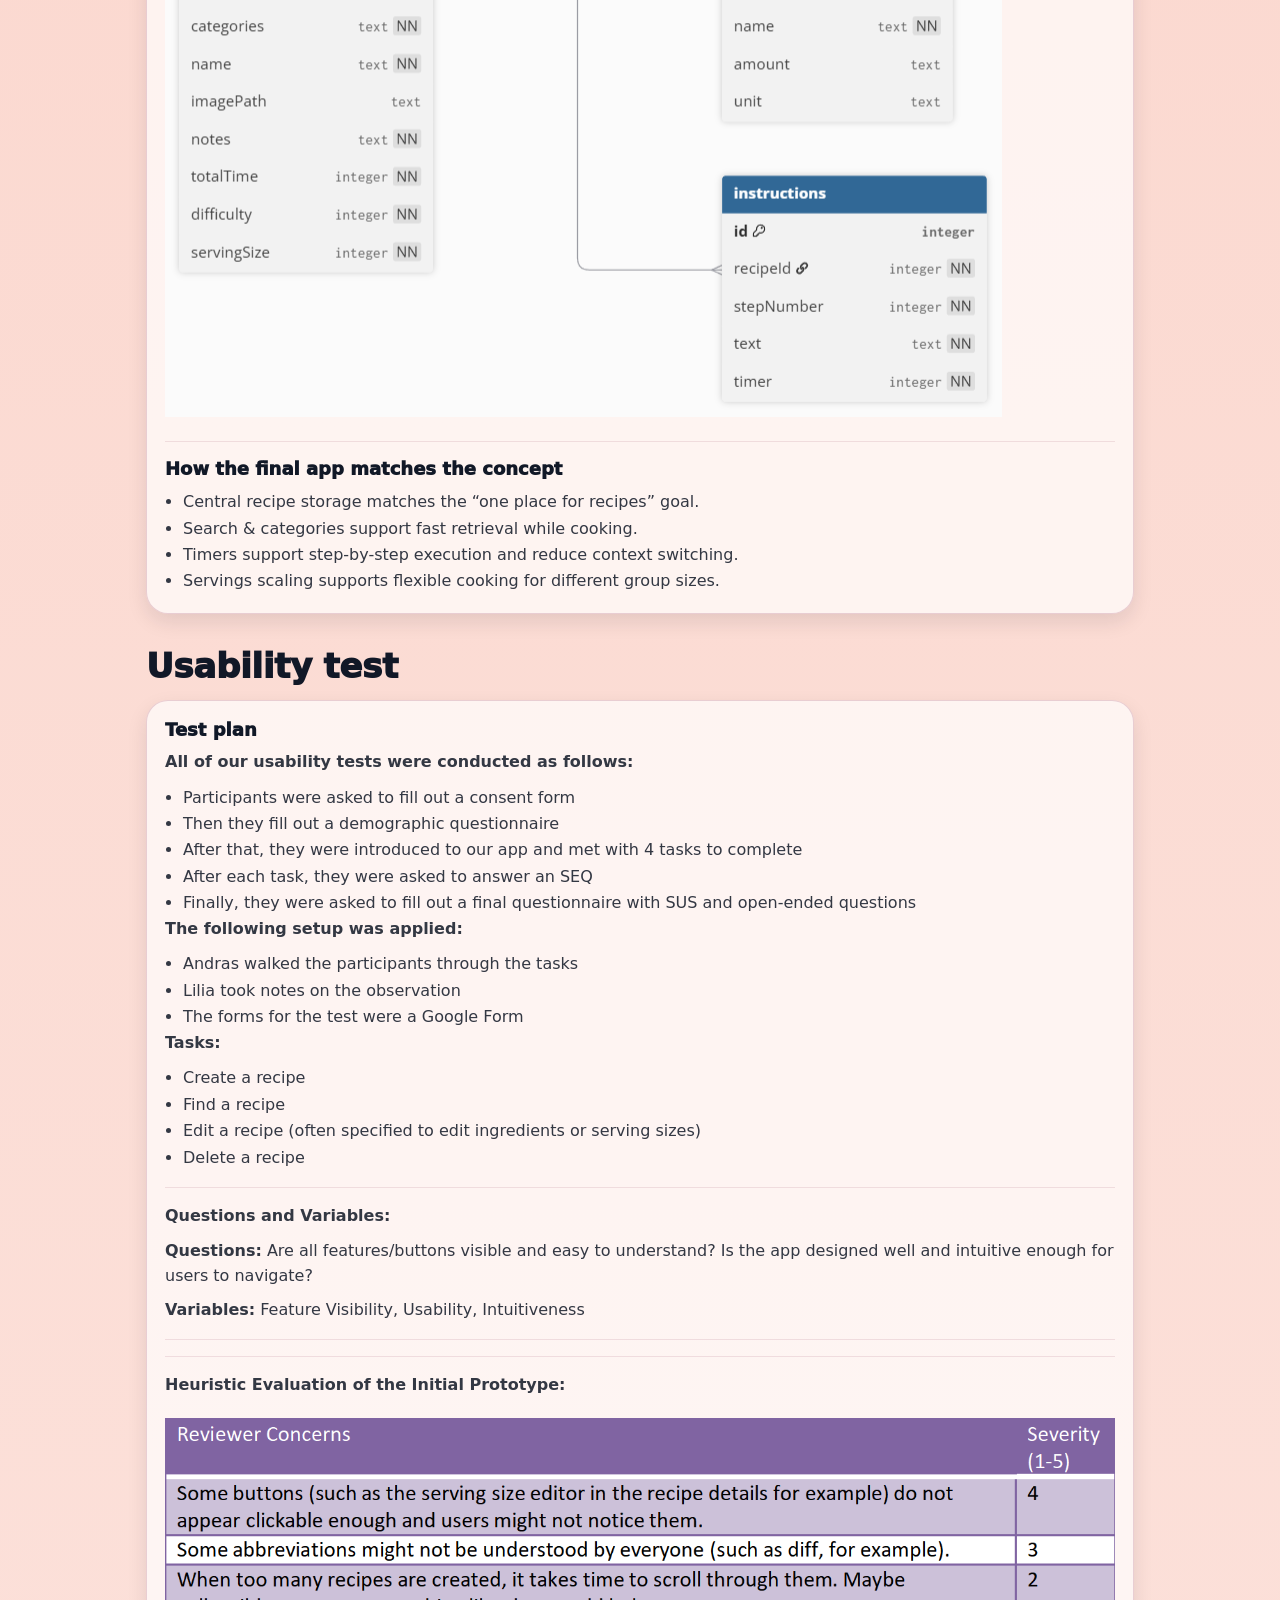
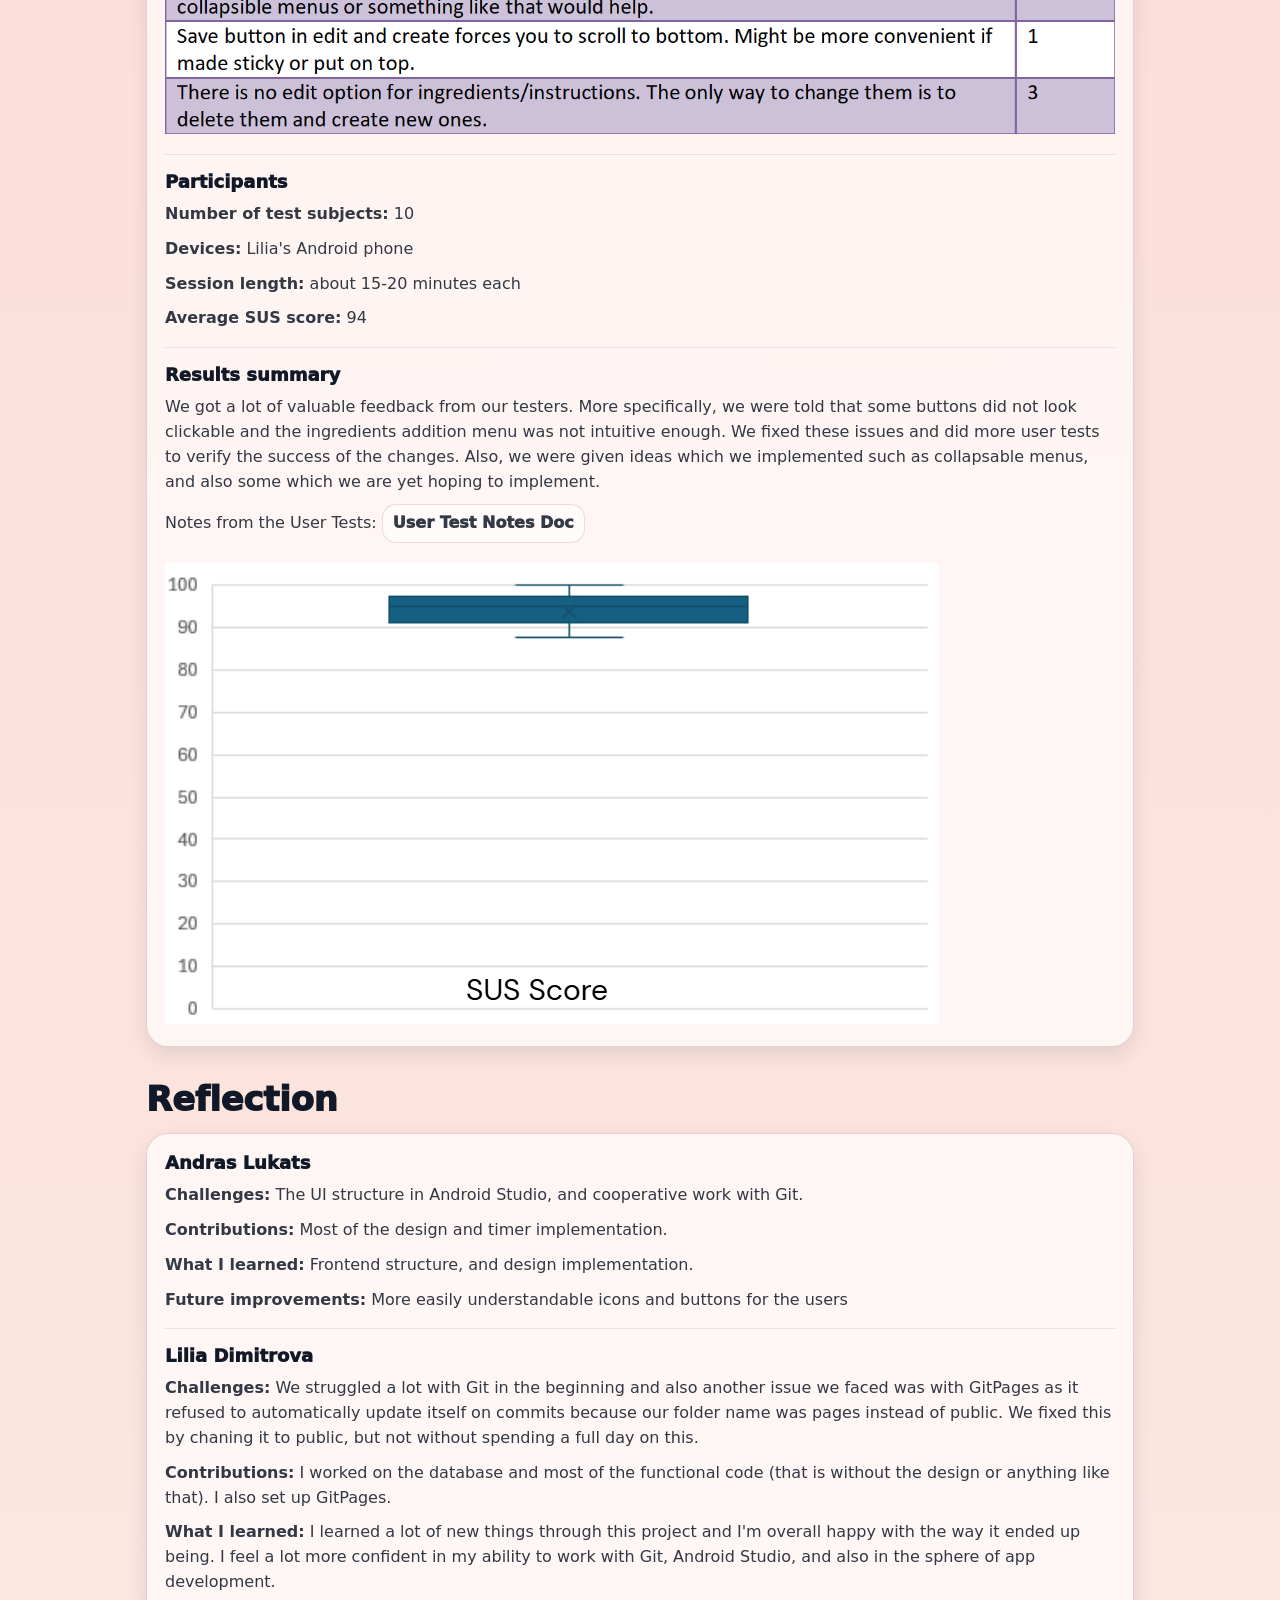
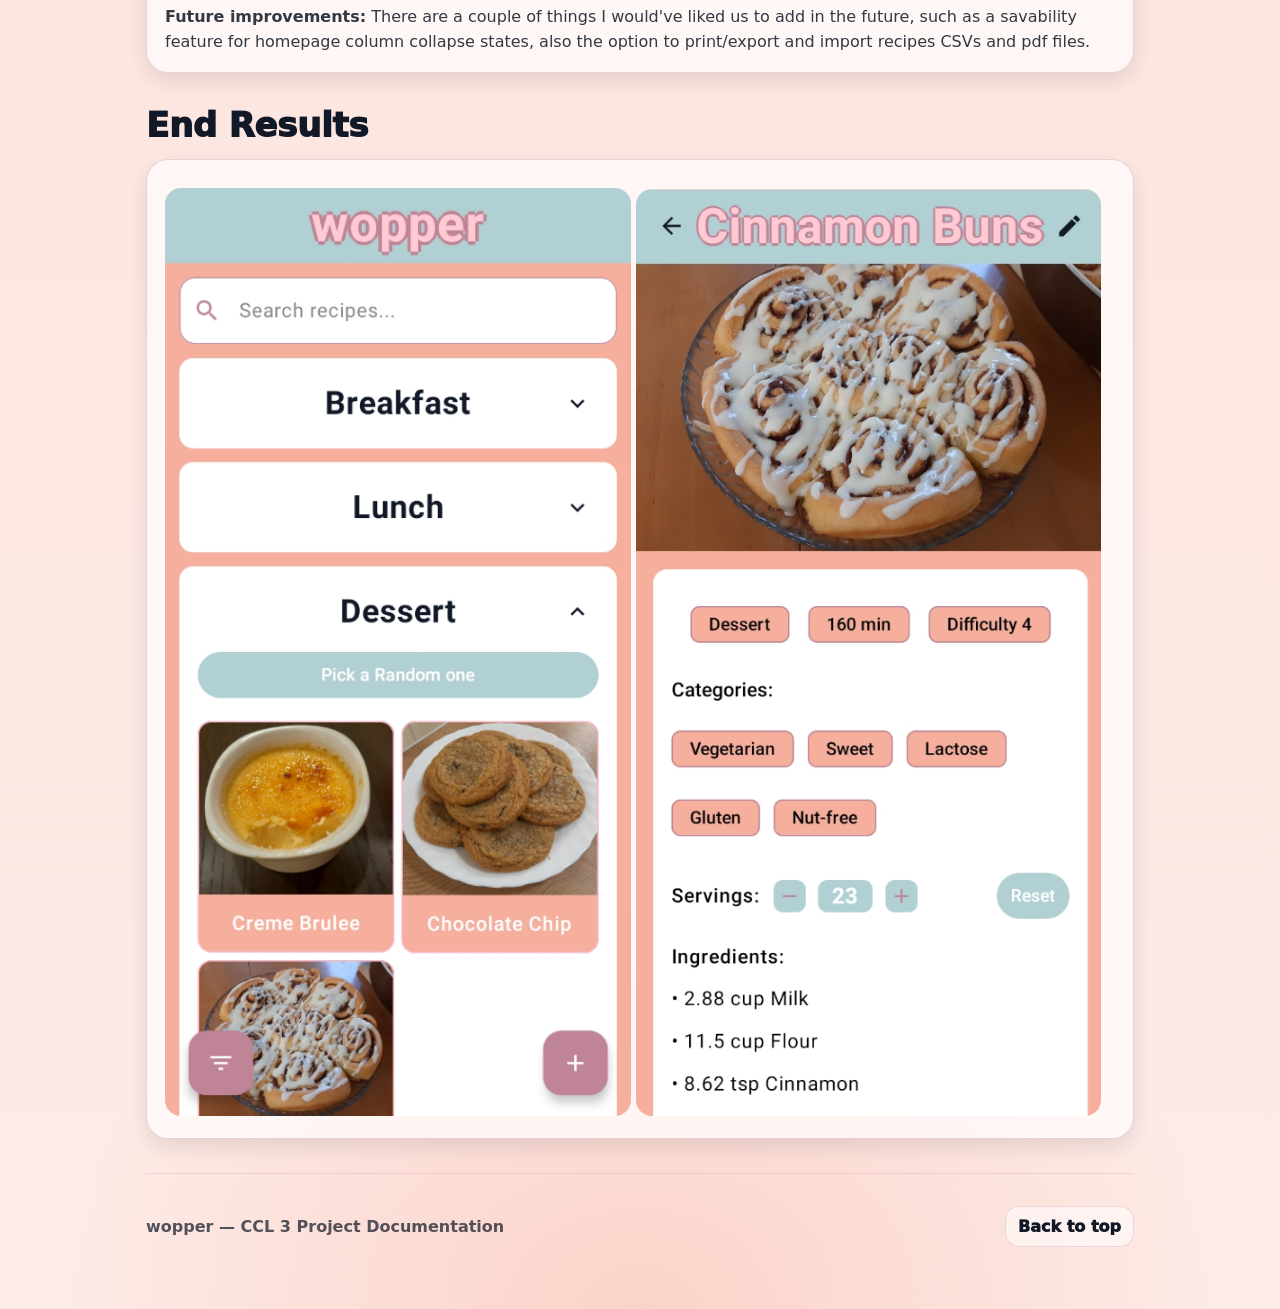
==== commit 166c8b78: "final final doc" ====
--- a/public/index.html
+++ b/public/index.html
@@ -21,14 +21,15 @@
           <a class="nav__link" href="#development">Development</a>
           <a class="nav__link" href="#usability">Usability Tests</a>
           <a class="nav__link" href="#reflection">Reflection</a>
+          <a class="nav__link" href="#end-results">End Results</a>
         </nav>
       </div>
     </header>
 
-    <main id="top" class="page" >
+    <main id="top" class="page">
       <section class="hero" style="text-align: center;">
-        <div class="hero__card" >
-          <div class="hero__titleWrap" aria-label="wopper title" >
+        <div class="hero__card">
+          <div class="hero__titleWrap" aria-label="wopper title">
             <div class="hero__shadow hero__shadow--1">wopper</div>
             <div class="hero__shadow hero__shadow--2">wopper</div>
             <div class="hero__shadow hero__shadow--3">wopper</div>
@@ -65,11 +66,18 @@
             Figma prototype:
             <a class="link" href="https://www.figma.com/design/ziBLPJjH3FKjL8xJBJMMjP/wopper?node-id=6-10&t=5dKD8waxMmZwhLtA-1" target="_blank" rel="noreferrer">Figma</a>
           </p>
-                    <p class="card__text">
+          <p class="card__text">
             APK file:
             <a class="link" href="https://git.nwt.fhstp.ac.at/cc241072/ccl3-ws2025/-/blob/master/app-debug.apk" target="_blank" rel="noreferrer">Go to APK</a>
           </p>
-
+        <p class="card__text">
+            Final Presentation:
+            <a class="link" href="https://www.canva.com/design/DAG_J7G0-Js/orOOwbtDQxjXpphtEHrxXw/edit?utm_content=DAG_J7G0-Js&utm_campaign=designshare&utm_medium=link2&utm_source=sharebutton" target="_blank" rel="noreferrer">Canva Final</a>
+          </p>
+                    <p class="card__text">
+            Repository link:
+            <a class="link" href="https://git.nwt.fhstp.ac.at/cc241072/ccl3-ws2025" target="_blank" rel="noreferrer">Link to GitLab Repository</a>
+          </p>
           <div class="divider"></div>
 
           <h3 class="card__title">Concept summary</h3>
@@ -85,9 +93,6 @@
       <section id="development" class="section">
         <div class="section__head">
           <h2 class="section__title">Development</h2>
-          <p class="section__lead">
-            What we built, how it works, and deliverables.
-          </p>
         </div>
 
         <div class="card">
@@ -111,14 +116,14 @@
           </p>
           <p class="card__text">
             APK file:
-            <a class="link" href="https://git.nwt.fhstp.ac.at/cc241072/ccl3-ws2025" download>Download wopper APK</a>
+            <a class="link" href="https://git.nwt.fhstp.ac.at/cc241072/ccl3-ws2025/-/blob/master/app-debug.apk?ref_type=heads" download>Download wopper APK</a>
           </p>
 
           <div class="divider"></div>
 
           <h3 class="card__title">Database (SQLite)</h3>
           <p class="card__text">
-            The app uses SQLite to store recipes, ingredients, and instructions. Here you can see the ERD of our database: 
+            The app uses SQLite to store recipes, ingredients, and instructions. Here you can see the ERD of our database:
             <img src="images/Screenshot 2026-01-22 164334.png" alt="Entity Relationship Diagram" style="max-width: 100%; height: auto; margin-top: 10px;" />
           </p>
 
@@ -131,33 +136,20 @@
             <li>Timers support step-by-step execution and reduce context switching.</li>
             <li>Servings scaling supports flexible cooking for different group sizes.</li>
           </ul>
-
-          <div class="divider"></div>
-
-          <h3 class="card__title">What could be improved</h3>
-          <ul class="list">
-            <li>Improve ingredient amount parsing to support more formats.</li>
-            <li>More robust category storage (e.g., normalized tables instead of CSV).</li>
-            <li>Optional backup/export of recipes.</li>
-            <li>Small onboarding hints for filters and timers.</li>
-          </ul>
         </div>
       </section>
 
       <section id="usability" class="section">
         <div class="section__head">
           <h2 class="section__title">Usability test</h2>
-          <p class="section__lead">
-            Plan, participants, results summary, key feedback, and updates made.
-          </p>
         </div>
 
         <div class="card">
           <h3 class="card__title">Test plan</h3>
           <p class="card__text">
-            All of our usability tests were conducted as follows:
-          </p>
-                    <ul class="list">
+            <b>All of our usability tests were conducted as follows:</b>
+          </p>
+          <ul class="list">
             <li>Participants were asked to fill out a consent form</li>
             <li>Then they fill out a demographic questionnaire</li>
             <li>After that, they were introduced to our app and met with 4 tasks to complete</li>
@@ -165,9 +157,9 @@
             <li>Finally, they were asked to fill out a final questionnaire with SUS and open-ended questions</li>
           </ul>
           <p class="card__text">
-            The following setup was applied:
-          </p>
-                              <ul class="list">
+           <b>The following setup was applied:</b> 
+          </p>
+          <ul class="list">
             <li>Andras walked the participants through the tasks</li>
             <li>Lilia took notes on the observation</li>
             <li>The forms for the test were a Google Form</li>
@@ -180,8 +172,15 @@
             <li>Edit a recipe (often specified to edit ingredients or serving sizes)</li>
             <li>Delete a recipe</li>
           </ul>
-
-          <div class="divider"></div>
+          <div class="divider"></div>
+         <p class="card__text"><b>Questions and Variables:</b></p>
+       <p class="card__text"><b>Questions:</b> Are all features/buttons visible and easy to understand? Is the app designed well and intuitive enough for users to navigate?</p>
+              <p class="card__text"><b>Variables:</b> Feature Visibility, Usability, Intuitiveness</p>
+                    <div class="divider"></div>
+          <div class="divider"></div>
+         <p class="card__text"><b>Heuristic Evaluation of the Initial Prototype:</b></p>
+         <img src="images/Screenshot 2026-01-30 174649.png" alt="Heuristic Evaluation" style="max-width: 100%; height: auto; margin-top: 10px;" />
+                    <div class="divider"></div>
 
           <h3 class="card__title">Participants</h3>
           <p class="card__text"><b>Number of test subjects:</b> 10</p>
@@ -193,24 +192,26 @@
 
           <h3 class="card__title">Results summary</h3>
           <p class="card__text">
-            We got a lot of valuable feedback from our testers. More specifically, we were told that some buttons did not look clickable and the ingredients addition menu was not intuitive enough. We fixed these issues and did more user tests to verify the success of the changes. Also, we were given ideas whicch we implemented such as collapsable menus, and also some which we are yet hoping to implement.
-          </p>
+            We got a lot of valuable feedback from our testers. More specifically, we were told that some buttons did not look clickable and the ingredients addition menu was not intuitive enough. We fixed these issues and did more user tests to verify the success of the changes. Also, we were given ideas which we implemented such as collapsable menus, and also some which we are yet hoping to implement.
+          </p>
+                              <p class="card__text">
+            Notes from the User Tests:
+            <a class="link" href="https://docs.google.com/document/d/1mGzwB07MrxyCUQkfcAsN5JDK8h_xTRdqd1DkcynWBl0/edit?tab=t.0" target="_blank" rel="noreferrer">User Test Notes Doc</a>
+          </p>
+          <img src="images/Screenshot 2026-01-30 163938.png" alt="SUS Results" style="max-width: 100%; height: auto; margin-top: 10px;" />
         </div>
       </section>
 
       <section id="reflection" class="section">
         <div class="section__head">
           <h2 class="section__title">Reflection</h2>
-          <p class="section__lead">
-            A reflection from each team member: challenges, contributions, and future work.
-          </p>
         </div>
 
         <div class="card">
           <h3 class="card__title">Andras Lukats</h3>
           <p class="card__text"><b>Challenges:</b> The UI structure in Android Studio, and cooperative work with Git.</p>
           <p class="card__text"><b>Contributions:</b> Most of the design and timer implementation.</p>
-          <p class="card__text"><b>What I learned:</b>  Frontend structure, and design implementation.</p>
+          <p class="card__text"><b>What I learned:</b> Frontend structure, and design implementation.</p>
           <p class="card__text"><b>Future improvements:</b> More easily understandable icons and buttons for the users</p>
 
           <div class="divider"></div>
@@ -220,12 +221,19 @@
           <p class="card__text"><b>Contributions:</b> I worked on the database and most of the functional code (that is without the design or anything like that). I also set up GitPages.</p>
           <p class="card__text"><b>What I learned:</b> I learned a lot of new things through this project and I'm overall happy with the way it ended up being. I feel a lot more confident in my ability to work with Git, Android Studio, and also in the sphere of app development.</p>
           <p class="card__text"><b>Future improvements:</b> There are a couple of things I would've liked us to add in the future, such as a savability feature for homepage column collapse states, also the option to print/export and import recipes CSVs and pdf files.</p>
-
-                    <h2 class="section__title">End Result</h2>
-                    <div>
-          <img src="images/Screenshot 2026-01-23 011710.png" alt="Final App Screenshots" style="max-width: 49%; height: auto; margin-top: 10px; border-radius: 1em;" />
-          <img src="images/Screenshot 2026-01-23 012039.png" alt="Final App Screenshots 2" style="max-width: 49%; height: auto; margin-top: 10px; border-radius: 1em;" />
-                    </div>
+        </div>
+      </section>
+
+      <section id="end-results" class="section">
+        <div class="section__head">
+          <h2 class="section__title">End Results</h2>
+        </div>
+
+        <div class="card">
+          <div>
+            <img src="images/Screenshot 2026-01-23 011710.png" alt="Final App Screenshots" style="max-width: 49%; height: auto; margin-top: 10px; border-radius: 1em;" />
+            <img src="images/Screenshot 2026-01-23 012039.png" alt="Final App Screenshots 2" style="max-width: 49%; height: auto; margin-top: 10px; border-radius: 1em;" />
+          </div>
         </div>
       </section>
 
--- a/public/style.css
+++ b/public/style.css
@@ -50,8 +50,7 @@
   position: sticky;
   top: 0;
   z-index: 50;
-  background: rgba(176, 208, 211, 0.72);
-  backdrop-filter: blur(14px);
+  background: rgba(176, 208, 211, 1);
   border-bottom: 1px solid rgba(192, 132, 151, 0.25);
 }
 
@@ -103,8 +102,8 @@
 
 .nav__link {
   text-decoration: none;
-  font-weight: 900;
-  font-size: 14px;
+  font-weight: 600;
+  font-size: 16px;
   color: rgba(17, 24, 39, 0.86);
   padding: 10px 12px;
   border-radius: 999px;
@@ -252,7 +251,6 @@
 .card__text {
   margin: 0 0 10px;
   color: rgba(17, 24, 39, 0.86);
-  font-weight: 650;
   line-height: 1.55;
 }
 
@@ -264,7 +262,6 @@
   margin: 0;
   padding-left: 18px;
   color: rgba(17, 24, 39, 0.86);
-  font-weight: 650;
   line-height: 1.65;
 }
 
